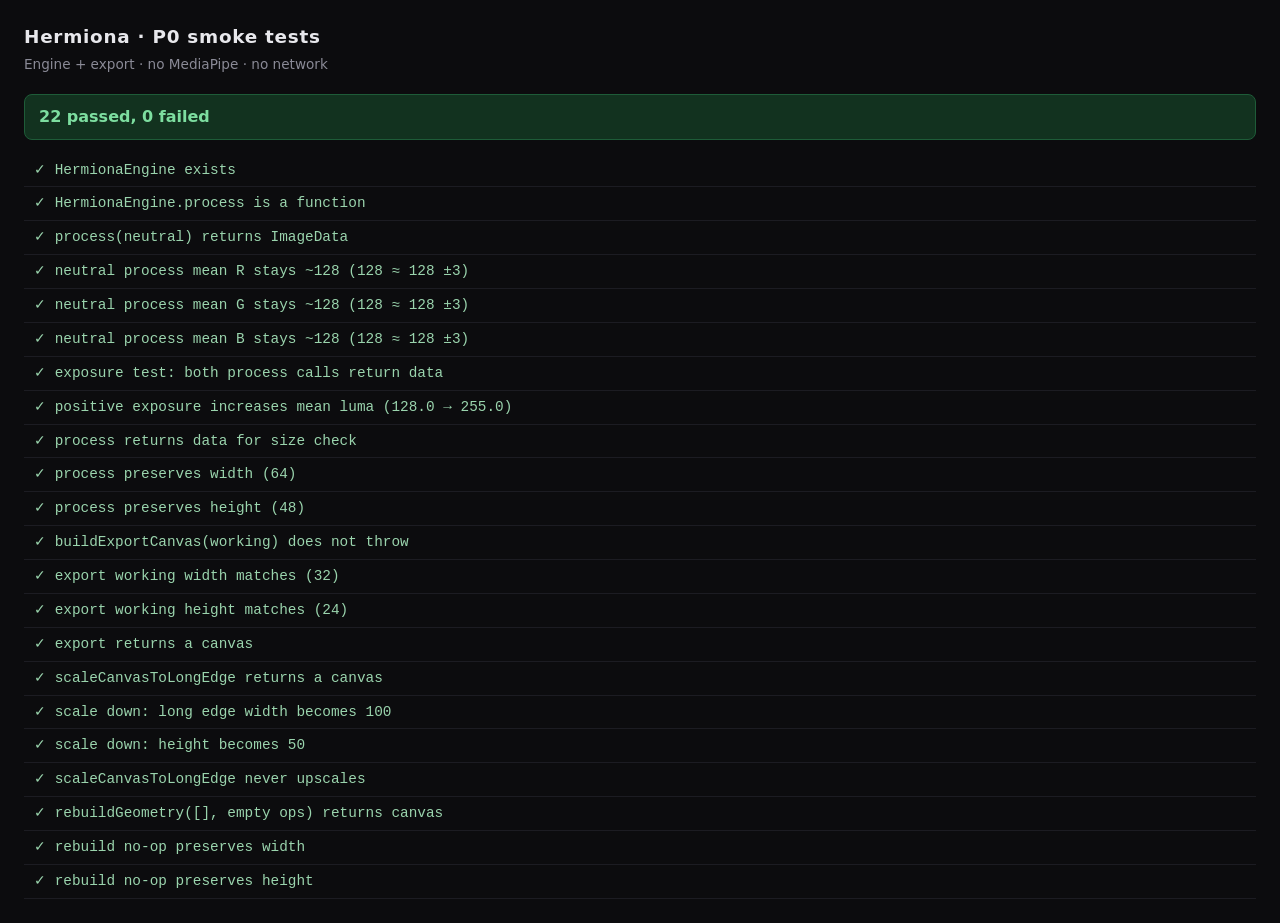
==== tests/index.html @ 73aca1b7 "Ship P0 production foundation: PWA, histogram, safe export, tests Add installable offline shell (man" ====
<!DOCTYPE html>
<html lang="en">
<head>
  <meta charset="UTF-8" />
  <meta name="viewport" content="width=device-width, initial-scale=1.0" />
  <title>Hermiona — P0 smoke tests</title>
  <style>
    * { box-sizing: border-box; }
    body {
      margin: 0;
      font-family: ui-sans-serif, system-ui, -apple-system, Segoe UI, Roboto, Helvetica, Arial, sans-serif;
      background: #0c0c0e;
      color: #e8e8ec;
      line-height: 1.45;
      padding: 24px;
    }
    h1 {
      font-size: 1.15rem;
      font-weight: 600;
      letter-spacing: 0.04em;
      margin: 0 0 4px;
    }
    .sub {
      color: #8a8a96;
      font-size: 0.85rem;
      margin: 0 0 20px;
    }
    #results .summary {
      font-weight: 600;
      padding: 10px 14px;
      border-radius: 8px;
      margin-bottom: 14px;
      font-variant-numeric: tabular-nums;
    }
    #results .summary.pass {
      background: #12321f;
      color: #7ddea0;
      border: 1px solid #1e5c38;
    }
    #results .summary.fail {
      background: #3a1518;
      color: #ff9aa3;
      border: 1px solid #7a2a32;
    }
    #results .list {
      list-style: none;
      margin: 0;
      padding: 0;
    }
    #results .list li {
      padding: 6px 10px;
      border-bottom: 1px solid #1c1c22;
      font-size: 0.9rem;
      font-family: ui-monospace, SFMono-Regular, Menlo, Consolas, monospace;
    }
    #results .list li.ok { color: #9ad4ad; }
    #results .list li.bad {
      color: #ff8f98;
      background: #1a0e10;
    }
  </style>
</head>
<body>
  <h1>Hermiona · P0 smoke tests</h1>
  <p class="sub">Engine + export · no MediaPipe · no network</p>
  <div id="results">Running…</div>

  <!-- Classic non-module scripts (same order as production app) -->
  <script src="../js/looks.js"></script>
  <script src="../js/imperfections.js"></script>
  <script src="../js/scene/depth-pseudo.js"></script>
  <script src="../js/scene/coc.js"></script>
  <script src="../js/scene/bokeh.js"></script>
  <script src="../js/scene/dof.js"></script>
  <script src="../js/engine.js"></script>
  <script src="../js/export.js"></script>
  <script src="run.js"></script>
</body>
</html>
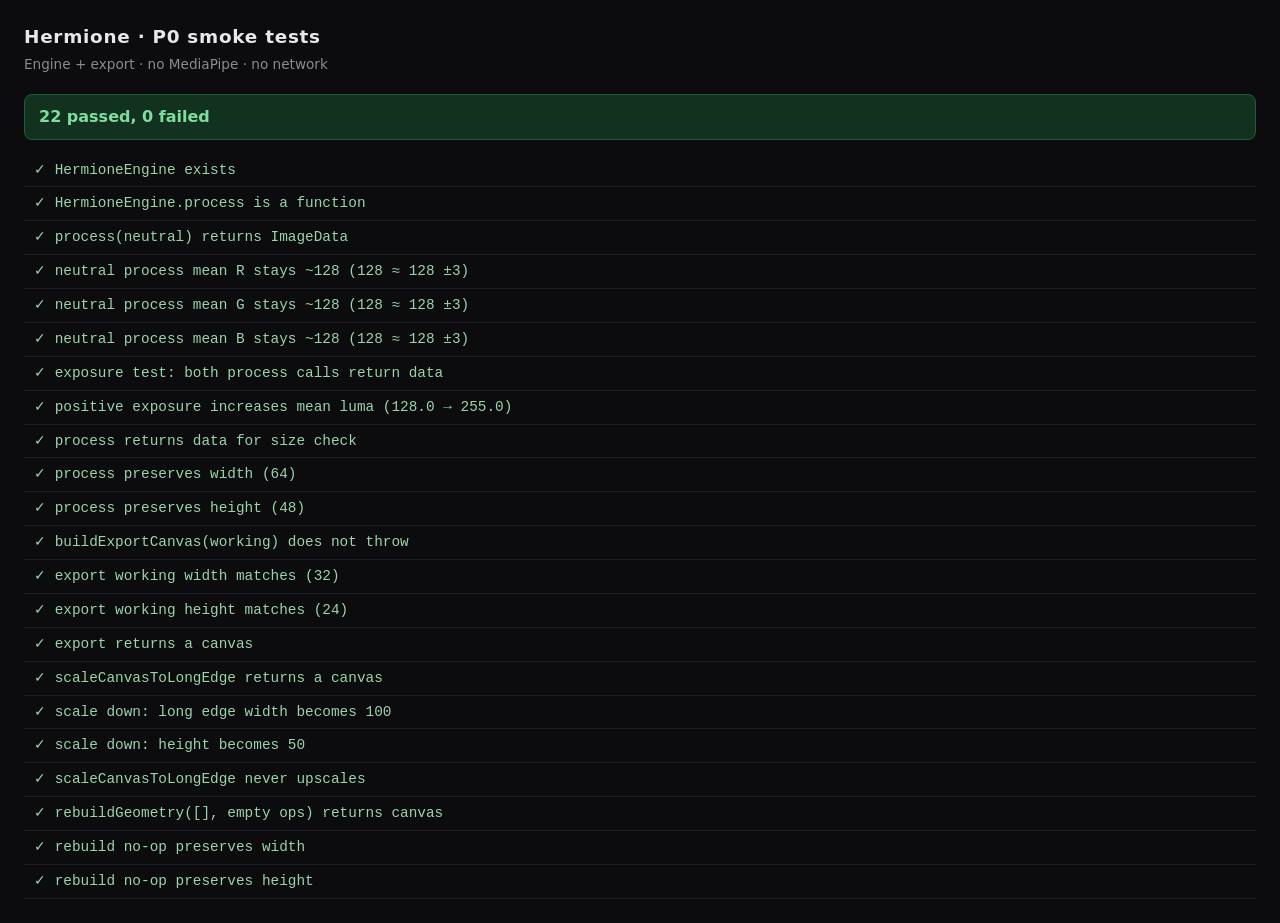
==== commit 88e65c5e: "Rename brand from Hermiona to Hermione Update product name, wordmarks, PWA manifest, JS globals (Her" ====
--- a/tests/index.html
+++ b/tests/index.html
@@ -3,7 +3,7 @@
 <head>
   <meta charset="UTF-8" />
   <meta name="viewport" content="width=device-width, initial-scale=1.0" />
-  <title>Hermiona — P0 smoke tests</title>
+  <title>Hermione — P0 smoke tests</title>
   <style>
     * { box-sizing: border-box; }
     body {
@@ -61,17 +61,23 @@
   </style>
 </head>
 <body>
-  <h1>Hermiona · P0 smoke tests</h1>
+  <h1>Hermione · P0 smoke tests</h1>
   <p class="sub">Engine + export · no MediaPipe · no network</p>
   <div id="results">Running…</div>
 
   <!-- Classic non-module scripts (same order as production app) -->
+  <script src="../js/perf.js"></script>
+  <script src="../js/buffers.js"></script>
   <script src="../js/looks.js"></script>
   <script src="../js/imperfections.js"></script>
+  <script src="../js/borders.js"></script>
   <script src="../js/scene/depth-pseudo.js"></script>
   <script src="../js/scene/coc.js"></script>
   <script src="../js/scene/bokeh.js"></script>
   <script src="../js/scene/dof.js"></script>
+  <script src="../js/scene/selective.js"></script>
+  <script src="../js/gpu/grade.js"></script>
+  <script src="../js/gpu/dof.js"></script>
   <script src="../js/engine.js"></script>
   <script src="../js/export.js"></script>
   <script src="run.js"></script>
